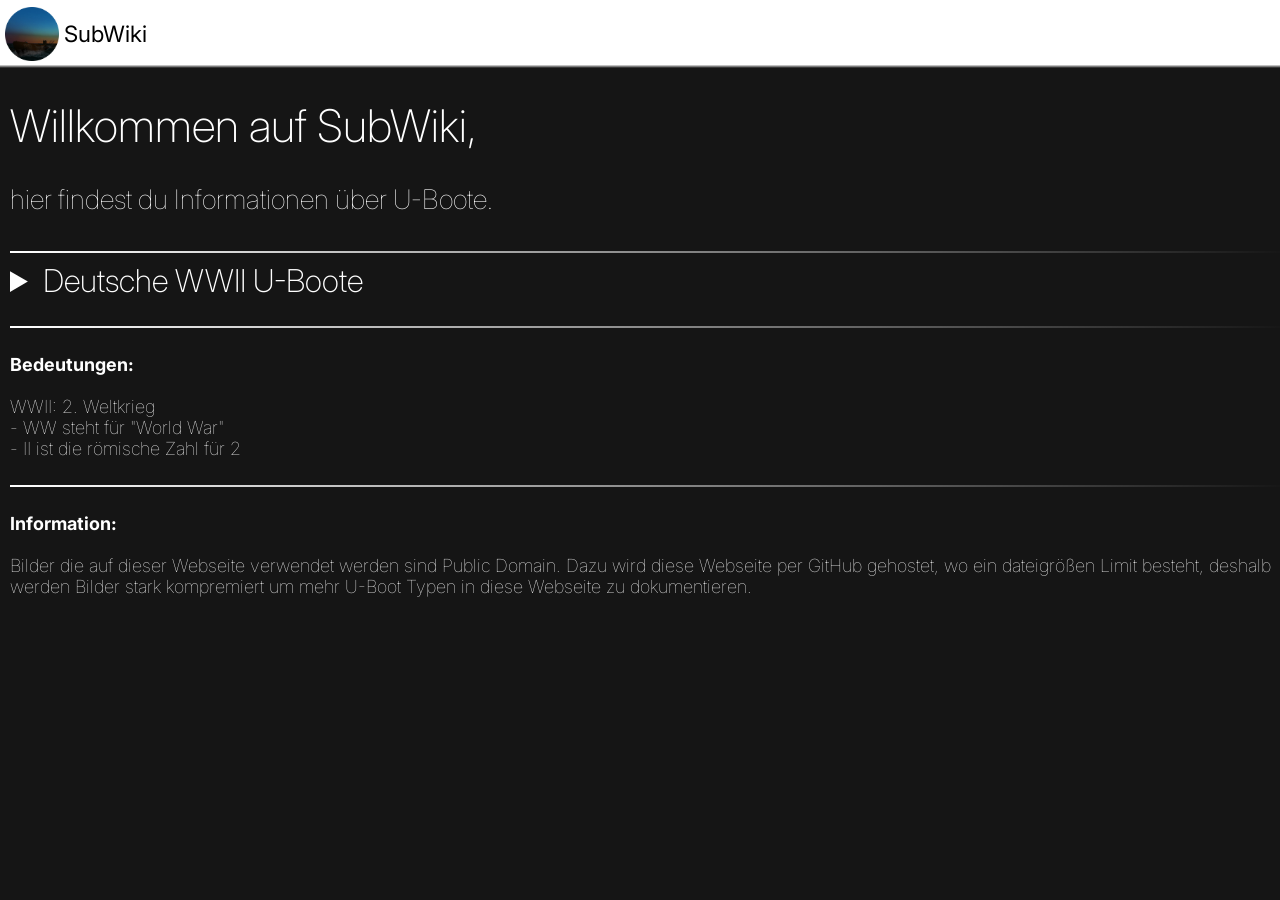
==== index.html @ 359125b6 "Add files via upload" ====
<!doctype html>
<html lang="de">
    <head>
        <link rel="preconnect" href="https://fonts.googleapis.com" />
        <link rel="preconnect" href="https://fonts.gstatic.com" crossorigin />
        <link
            href="https://fonts.googleapis.com/css2?family=Inter:ital,opsz,wght@0,14..32,100..900;1,14..32,100..900&display=swap"
            rel="stylesheet"
        />
        <link rel="icon" type="image/png" href="logo.png" />
        <title>SubWiki</title>
        <link rel="stylesheet" href="style.css" />
        <meta charset="UTF-8" />
        <meta name="author" content="@Red-Circuit (youtube)" />
    </head>
    <body>
        <div class="header">
            <img src="logo.png" class="logo" />
            <p class="headertxt">SubWiki</p>
        </div>
        <div class="willkommen">
            <h1 class="überschrift">Willkommen auf SubWiki,</h1>
            <p class="txt1">hier findest du Informationen über U-Boote.</p>
        </div>
        <hr class="trenn" />
        <details class="d1">
            <summary class="ü2">Deutsche WWII U-Boote</summary>
            <button onclick="window.location.href = 'U-1.html'" class="btn1">
                U-1
            </button>
        </details>
        <br />
        <hr class="trenn" />
        <p class="txt2">
            <strong>Bedeutungen:</strong><br /><br />
            WWII: 2. Weltkrieg<br />
            - WW steht für "World War"<br />
            - II ist die römische Zahl für 2
        </p>
        <hr class="trenn" />
        <p class="txt2">
            <b>Information:</b>
            <br /><br />
            Bilder die auf dieser Webseite verwendet werden sind Public Domain.
            Dazu wird diese Webseite per GitHub gehostet, wo ein dateigrößen
            Limit besteht, deshalb werden Bilder stark kompremiert um mehr
            U-Boot Typen in diese Webseite zu dokumentieren.
        </p>
    </body>
</html>
---- style.css ----
html {
    background-color: #151515;
}

body {
    margin: 0;
    display: flex;
    flex-direction: column;
}

.header {
    height: 7.5vh;
    width: 100%;
    border: none;
    background: linear-gradient(
        to bottom,
        white 95%,
        rgba(255, 255, 255, 0) 100%
    );
    display: flex;
    align-items: center;
    animation-name: OU;
    animation-duration: 1s;
    position: sticky;
    top: 0;
}

@keyframes OU {
    0% {
        opacity: 0;
        transform: translateY(-10px);
    }
    100% {
        opacity: 1;
    }
}

img.logo {
    width: auto;
    margin-left: 0.3125rem;
    height: 6vh;
}

p.headertxt {
    font-family: Inter, sans-serif;
    margin-left: 0.3125rem;
    font-size: 2.5vh;
}

h1.überschrift {
    font-family: Inter, sans-serif;
    margin-left: 0.625rem;
    color: white;
    animation-name: LR;
    animation-duration: 1s;
    font-weight: 200;
    font-size: 5vh;
}

@keyframes LR {
    0% {
        opacity: 0;
        transform: translateX(-10px);
    }
    100% {
        opacity: 1;
    }
}

p.txt1 {
    font-family: Inter, sans-serif;
    color: white;
    font-weight: 50;
    margin-left: 0.625rem;
    animation-name: LR;
    animation-duration: 1s;
    font-size: 3vh;
}

hr.trenn {
    border: none;
    width: 100%;
    height: 0.125rem;
    animation-name: LR;
    animation-duration: 1s;
    margin-left: 0.625rem;
    background: linear-gradient(to right, white, transparent);
}

h1.ü2 {
    color: white;
    font-family: Inter, sans-serif;
    animation-name: LR;
    animation-duration: 1s;
    font-size: 3.5vh;
    font-weight: 200;
    margin-left: 0.625rem;
}

button.btn1 {
    font-family: Inter, sans-serif;
    color: white;
    border: 0.0625rem white solid;
    background: none;
    border-radius: 100px;
    margin-left: 0.625rem;
    animation-name: LR;
    animation-duration: 1s;
    font-size: 3vh;
    font-weight: 1;
    width: fit-content;
    padding-left: 1.25rem;
    padding-right: 1.25rem;
    padding-top: 0.125rem;
    padding-bottom: 0.125rem;
    cursor: pointer;
}

button.btn1:hover {
    color: #636363;
    border: 0.0625rem #636363 solid;
}

p.txt2 {
    font-family: Inter, sans-serif;
    color: white;
    animation-name: LR;
    animation-duration: 1s;
    font-size: 2vh;
    font-weight: 1;
    margin-left: 0.625rem;
}

details.d1 {
    color: white;
    font-family: Inter, sans-serif;
    animation-name: LR;
    animation-duration: 1s;
    font-size: 3.5vh;
    font-weight: 200;
    margin-left: 0.625rem;
    top: 0;
}

img.pic1 {
    height: auto;
    width: 40vh;
    animation-name: LR;
    animation-duration: 1s;
    box-shadow: 0 0 1.5rem white;
    margin-left: 0.625rem;
    border-radius: 10px;
}

p.txt3 {
    font-family: Inter, sans-serif;
    font-weight: 1;
    margin-left: 0.625rem;
    font-size: 2vh;
    color: white;
    animation-name: LR;
    animation-duration: 1s;
    white-space: pre-line;
}

table {
    border-collapse: collapse;
    width: 40vh;
    font-size: 2vh;
    color: white;
    font-family: Inter, sans-serif;
    animation-name: LR;
    animation-duration: 1s;
    font-weight: 1;
    text-align: center;
    margin-left: 0.625rem;
}

th,
td {
    border: 0.0625rem white solid;
}

thead {
    background-color: white;
    color: black;
}

button.btn2 {
    border: 0.0625rem black solid;
    background: none;
    font-family: Inter, sans-serif;
    font-weight: 400;
    border-radius: 100px;
    font-size: 2.2vh;
    margin-left: auto;
    margin-right: 0.625rem;
}
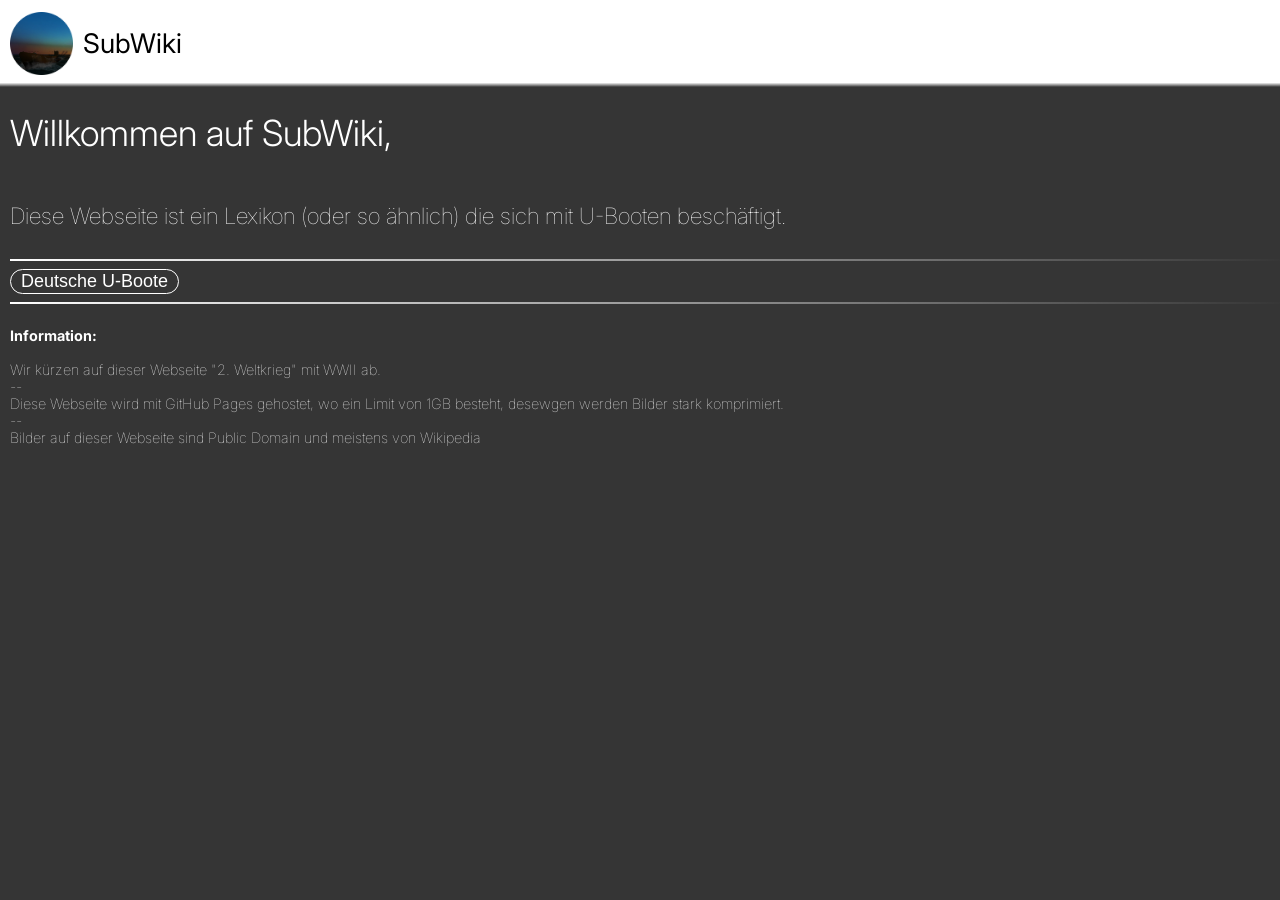
==== commit 639b275c: "Add files via upload" ====
--- a/index.html
+++ b/index.html
@@ -1,50 +1,45 @@
-<!doctype html>
-<html lang="de">
-    <head>
-        <link rel="preconnect" href="https://fonts.googleapis.com" />
-        <link rel="preconnect" href="https://fonts.gstatic.com" crossorigin />
-        <link
-            href="https://fonts.googleapis.com/css2?family=Inter:ital,opsz,wght@0,14..32,100..900;1,14..32,100..900&display=swap"
-            rel="stylesheet"
-        />
-        <link rel="icon" type="image/png" href="logo.png" />
-        <title>SubWiki</title>
-        <link rel="stylesheet" href="style.css" />
-        <meta charset="UTF-8" />
-        <meta name="author" content="@Red-Circuit (youtube)" />
-    </head>
-    <body>
-        <div class="header">
-            <img src="logo.png" class="logo" />
-            <p class="headertxt">SubWiki</p>
-        </div>
-        <div class="willkommen">
-            <h1 class="überschrift">Willkommen auf SubWiki,</h1>
-            <p class="txt1">hier findest du Informationen über U-Boote.</p>
-        </div>
-        <hr class="trenn" />
-        <details class="d1">
-            <summary class="ü2">Deutsche WWII U-Boote</summary>
-            <button onclick="window.location.href = 'U-1.html'" class="btn1">
-                U-1
-            </button>
-        </details>
-        <br />
-        <hr class="trenn" />
-        <p class="txt2">
-            <strong>Bedeutungen:</strong><br /><br />
-            WWII: 2. Weltkrieg<br />
-            - WW steht für "World War"<br />
-            - II ist die römische Zahl für 2
-        </p>
-        <hr class="trenn" />
-        <p class="txt2">
-            <b>Information:</b>
-            <br /><br />
-            Bilder die auf dieser Webseite verwendet werden sind Public Domain.
-            Dazu wird diese Webseite per GitHub gehostet, wo ein dateigrößen
-            Limit besteht, deshalb werden Bilder stark kompremiert um mehr
-            U-Boot Typen in diese Webseite zu dokumentieren.
-        </p>
-    </body>
-</html>
+<!doctype html>
+<html lang="de">
+  <head>
+    <meta name="author" content="@Red-Circuit" />
+    <link rel="icon" type="image/png" href="logo.png" />
+    <title>SubWiki</title>
+    <meta charset="UTF-8" />
+    <link rel="stylesheet" href="style.css" />
+    <script src="script.js" defer></script>
+    <link rel="preconnect" href="https://fonts.googleapis.com" />
+    <link rel="preconnect" href="https://fonts.gstatic.com" crossorigin />
+    <link
+      href="https://fonts.googleapis.com/css2?family=Inter:ital,opsz,wght@0,14..32,100..900;1,14..32,100..900&display=swap"
+      rel="stylesheet" />
+  </head>
+  <body>
+    <div class="header">
+      <img src="logo.png" class="logo" />
+      <p class="txt1">SubWiki</p>
+    </div>
+    <h1 class="txt2">Willkommen auf SubWiki,</h1>
+    <p class="txt3">
+      Diese Webseite ist ein Lexikon (oder so ähnlich) die sich mit U-Booten
+      beschäftigt.
+    </p>
+    <hr class="trenn1" />
+    <button onclick="window.location.href='deutsch.html'" class="btn1">Deutsche U-Boote</button>
+    <hr class="trenn1" />
+    <p class="txt4">
+      <b>Information:</b>
+      <br />
+      <br />
+      Wir kürzen auf dieser Webseite "2. Weltkrieg" mit WWII ab.
+      <br />
+      --
+      <br />
+      Diese Webseite wird mit GitHub Pages gehostet, wo ein Limit von 1GB
+      besteht, desewgen werden Bilder stark komprimiert.
+      <br />
+      --
+      <br />
+      Bilder auf dieser Webseite sind Public Domain und meistens von Wikipedia
+    </p>
+  </body>
+</html>
--- a/style.css
+++ b/style.css
@@ -1,198 +1,206 @@
-html {
-    background-color: #151515;
-}
-
-body {
-    margin: 0;
-    display: flex;
-    flex-direction: column;
-}
-
-.header {
-    height: 7.5vh;
-    width: 100%;
-    border: none;
-    background: linear-gradient(
-        to bottom,
-        white 95%,
-        rgba(255, 255, 255, 0) 100%
-    );
-    display: flex;
-    align-items: center;
-    animation-name: OU;
-    animation-duration: 1s;
-    position: sticky;
-    top: 0;
-}
-
-@keyframes OU {
-    0% {
-        opacity: 0;
-        transform: translateY(-10px);
-    }
-    100% {
-        opacity: 1;
-    }
-}
-
-img.logo {
-    width: auto;
-    margin-left: 0.3125rem;
-    height: 6vh;
-}
-
-p.headertxt {
-    font-family: Inter, sans-serif;
-    margin-left: 0.3125rem;
-    font-size: 2.5vh;
-}
-
-h1.überschrift {
-    font-family: Inter, sans-serif;
-    margin-left: 0.625rem;
-    color: white;
-    animation-name: LR;
-    animation-duration: 1s;
-    font-weight: 200;
-    font-size: 5vh;
-}
-
-@keyframes LR {
-    0% {
-        opacity: 0;
-        transform: translateX(-10px);
-    }
-    100% {
-        opacity: 1;
-    }
-}
-
-p.txt1 {
-    font-family: Inter, sans-serif;
-    color: white;
-    font-weight: 50;
-    margin-left: 0.625rem;
-    animation-name: LR;
-    animation-duration: 1s;
-    font-size: 3vh;
-}
-
-hr.trenn {
-    border: none;
-    width: 100%;
-    height: 0.125rem;
-    animation-name: LR;
-    animation-duration: 1s;
-    margin-left: 0.625rem;
-    background: linear-gradient(to right, white, transparent);
-}
-
-h1.ü2 {
-    color: white;
-    font-family: Inter, sans-serif;
-    animation-name: LR;
-    animation-duration: 1s;
-    font-size: 3.5vh;
-    font-weight: 200;
-    margin-left: 0.625rem;
-}
-
-button.btn1 {
-    font-family: Inter, sans-serif;
-    color: white;
-    border: 0.0625rem white solid;
-    background: none;
-    border-radius: 100px;
-    margin-left: 0.625rem;
-    animation-name: LR;
-    animation-duration: 1s;
-    font-size: 3vh;
-    font-weight: 1;
-    width: fit-content;
-    padding-left: 1.25rem;
-    padding-right: 1.25rem;
-    padding-top: 0.125rem;
-    padding-bottom: 0.125rem;
-    cursor: pointer;
-}
-
-button.btn1:hover {
-    color: #636363;
-    border: 0.0625rem #636363 solid;
-}
-
-p.txt2 {
-    font-family: Inter, sans-serif;
-    color: white;
-    animation-name: LR;
-    animation-duration: 1s;
-    font-size: 2vh;
-    font-weight: 1;
-    margin-left: 0.625rem;
-}
-
-details.d1 {
-    color: white;
-    font-family: Inter, sans-serif;
-    animation-name: LR;
-    animation-duration: 1s;
-    font-size: 3.5vh;
-    font-weight: 200;
-    margin-left: 0.625rem;
-    top: 0;
-}
-
-img.pic1 {
-    height: auto;
-    width: 40vh;
-    animation-name: LR;
-    animation-duration: 1s;
-    box-shadow: 0 0 1.5rem white;
-    margin-left: 0.625rem;
-    border-radius: 10px;
-}
-
-p.txt3 {
-    font-family: Inter, sans-serif;
-    font-weight: 1;
-    margin-left: 0.625rem;
-    font-size: 2vh;
-    color: white;
-    animation-name: LR;
-    animation-duration: 1s;
-    white-space: pre-line;
-}
-
-table {
-    border-collapse: collapse;
-    width: 40vh;
-    font-size: 2vh;
-    color: white;
-    font-family: Inter, sans-serif;
-    animation-name: LR;
-    animation-duration: 1s;
-    font-weight: 1;
-    text-align: center;
-    margin-left: 0.625rem;
-}
-
-th,
-td {
-    border: 0.0625rem white solid;
-}
-
-thead {
-    background-color: white;
-    color: black;
-}
-
-button.btn2 {
-    border: 0.0625rem black solid;
-    background: none;
-    font-family: Inter, sans-serif;
-    font-weight: 400;
-    border-radius: 100px;
-    font-size: 2.2vh;
-    margin-left: auto;
-    margin-right: 0.625rem;
-}
+html {
+  background-color: rgb(53, 53, 53);
+}
+
+body {
+  font-family: Inter, sans-serif;
+  margin: 0;
+  display: flex;
+  flex-direction: column;
+}
+
+@keyframes LR {
+  0% {
+    opacity: 0;
+    transform: translateX(-10px);
+  }
+  100% {
+    opacity: 1;
+  }
+}
+
+div.header {
+  animation-name: OU;
+  animation-duration: 1s;
+  width: 100%;
+  background: linear-gradient(to bottom, white 95%, transparent);
+  border: none;
+  align-items: center;
+  display: flex;
+}
+
+img.logo {
+  width: auto;
+  height: 7vh;
+  margin-left: 0.625rem;
+}
+
+@keyframes OU {
+  0% {
+    opacity: 0;
+    transform: translateY(-10px);
+  }
+  100% {
+    opacity: 1;
+  }
+}
+
+p.txt1 {
+  margin-left: 0.625rem;
+  font-size: 3vh;
+}
+
+h1.txt2 {
+  animation-name: LR;
+  animation-duration: 1s;
+  color: white;
+  font-weight: 300;
+  margin-left: 0.625rem;
+  font-size: 4vh;
+}
+
+p.txt3 {
+  animation-name: LR;
+  animation-duration: 1s;
+  margin-left: 0.625rem;
+  color: white;
+  font-weight: 1;
+  font-size: 2.5vh;
+}
+
+hr.trenn1 {
+  width: 100%;
+  height: 0.125rem;
+  border: none;
+  background: linear-gradient(to right, white, transparent);
+  margin-left: 0.625rem;
+  animation-name: LR;
+  animation-duration: 1s;
+}
+
+p.txt4 {
+  animation-name: LR;
+  animation-duration: 1s;
+  color: white;
+  margin-left: 0.625rem;
+  font-weight: 1;
+  font-size: 1.6vh;
+}
+
+button.btn1 {
+  margin-left: 0.625rem;
+  animation-name: LR;
+  animation-duration: 1s;
+  width: fit-content;
+  color: white;
+  border-radius: 100px;
+  background: none;
+  border: 0.0625rem white solid;
+  padding-left: 10px;
+  padding-right: 10px;
+  font-size: 2vh;
+  cursor: pointer;
+  transition: 0.1s;
+}
+
+button.btn1:hover {
+  color: rgb(145, 145, 145);
+  border: 0.0625rem rgb(145, 145, 145) solid;
+}
+
+button.btn2 {
+  margin-left: auto;
+  margin-right: 1.25rem;
+  background: none;
+  border: 0.0625rem black solid;
+  border-radius: 100px;
+  font-size: 2.2vh;
+  cursor: pointer;
+  transition: 0.1s;
+}
+
+button.btn2:hover {
+  color: rgb(145, 145, 145);
+  border: 0.0625rem rgb(145, 145, 145) solid;
+}
+
+.page {
+  display: none;
+}
+
+button.btn3 {
+  margin-left: 0.625rem;
+  animation-name: LR;
+  animation-duration: 1s;
+  width: fit-content;
+  color: white;
+  border-radius: 100px;
+  background: none;
+  border: 0.0625rem white solid;
+  padding-left: 10px;
+  padding-right: 10px;
+  font-size: 3vh;
+  cursor: pointer;
+  transition: 0.1s;
+}
+
+button.btn3:hover {
+  color: rgb(145, 145, 145);
+  border: 0.0625rem rgb(145, 145, 145) solid;
+}
+
+img.img1 {
+  margin-left: 0.625rem;
+  animation-name: LR;
+  animation-duration: 1s;
+  border-radius: 2vh;
+  width: auto;
+  height: 30vh;
+  box-shadow: 0 0 15px white;
+  max-width: 94%;
+}
+
+table {
+  border-collapse: collapse;
+  animation-name: LR;
+  animation-duration: 1s;
+  color: white;
+  font-weight: 1;
+  margin-left: 0.625rem;
+  font-size: 2.4vh;
+}
+
+th,
+td {
+  border: 0.0625rem white solid;
+  text-align: center;
+  padding-left: 0.9375rem;
+  padding-right: 0.9375rem;
+}
+
+thead th {
+  background-color: white;
+  color: black;
+  border: 0.0625rem black solid;
+}
+
+button.btn4 {
+  margin-left: 0.625rem;
+  animation-name: LR;
+  animation-duration: 1s;
+  width: fit-content;
+  color: white;
+  border-radius: 100px;
+  background: none;
+  border: 0.0625rem white solid;
+  padding-left: 10px;
+  padding-right: 10px;
+  font-size: 3vh;
+  cursor: pointer;
+  transition: 0.1s;
+}
+
+button.btn4:hover {
+  color: rgb(145, 145, 145);
+  border: 0.0625rem rgb(145, 145, 145) solid;
+}
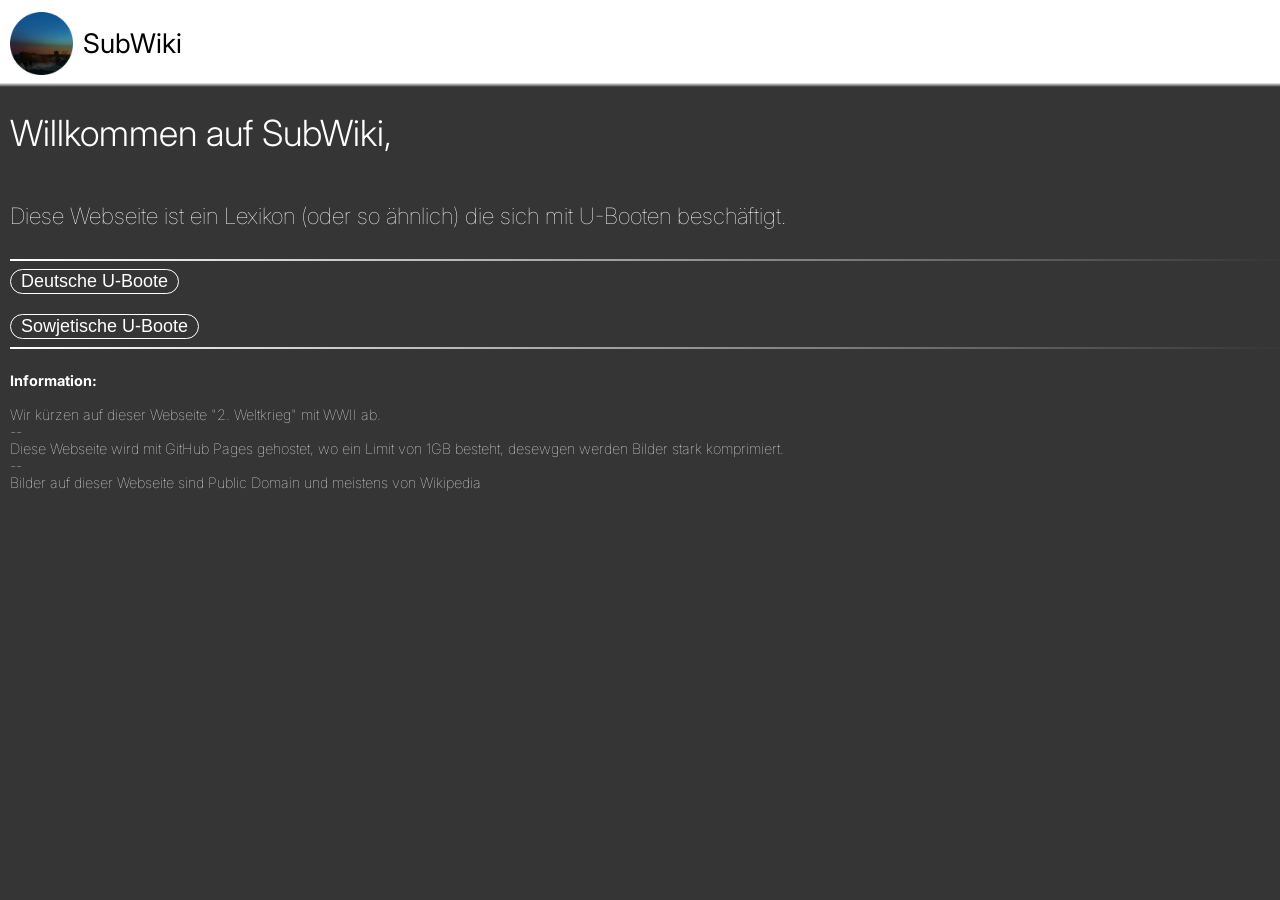
==== commit 1958be88: "Add files via upload" ====
--- a/index.html
+++ b/index.html
@@ -5,6 +5,7 @@
     <link rel="icon" type="image/png" href="logo.png" />
     <title>SubWiki</title>
     <meta charset="UTF-8" />
+    <meta name="viewport" content="width=device-width, initial-scale=1.0" />
     <link rel="stylesheet" href="style.css" />
     <script src="script.js" defer></script>
     <link rel="preconnect" href="https://fonts.googleapis.com" />
@@ -24,7 +25,13 @@
       beschäftigt.
     </p>
     <hr class="trenn1" />
-    <button onclick="window.location.href='deutsch.html'" class="btn1">Deutsche U-Boote</button>
+    <button onclick="window.location.href = 'deutsch.html'" class="btn1">
+      Deutsche U-Boote
+    </button>
+    <br />
+    <button onclick="window.location.href = 'sowjet.html'" class="btn1">
+      Sowjetische U-Boote
+    </button>
     <hr class="trenn1" />
     <p class="txt4">
       <b>Information:</b>
--- a/style.css
+++ b/style.css
@@ -27,6 +27,9 @@
   border: none;
   align-items: center;
   display: flex;
+  position: sticky;
+  top: 0;
+  z-index: 1;
 }
 
 img.logo {
@@ -168,6 +171,7 @@
   font-weight: 1;
   margin-left: 0.625rem;
   font-size: 2.4vh;
+  max-width: 100%;
 }
 
 th,
@@ -203,4 +207,4 @@
 button.btn4:hover {
   color: rgb(145, 145, 145);
   border: 0.0625rem rgb(145, 145, 145) solid;
-}+}
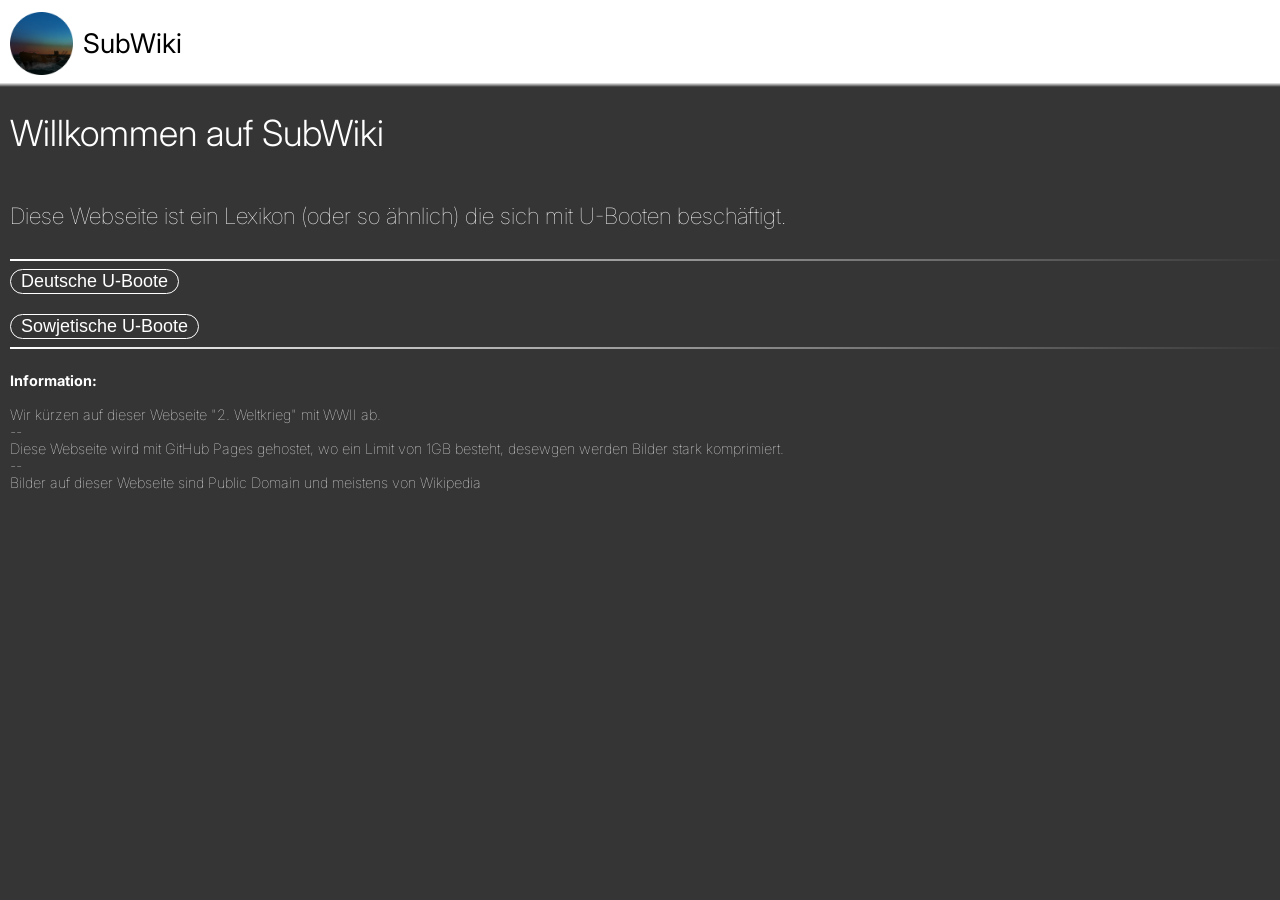
==== commit a70ddcac: "test" ====
--- a/index.html
+++ b/index.html
@@ -1,52 +1,53 @@
-<!doctype html>
-<html lang="de">
-  <head>
-    <meta name="author" content="@Red-Circuit" />
-    <link rel="icon" type="image/png" href="logo.png" />
-    <title>SubWiki</title>
-    <meta charset="UTF-8" />
-    <meta name="viewport" content="width=device-width, initial-scale=1.0" />
-    <link rel="stylesheet" href="style.css" />
-    <script src="script.js" defer></script>
-    <link rel="preconnect" href="https://fonts.googleapis.com" />
-    <link rel="preconnect" href="https://fonts.gstatic.com" crossorigin />
-    <link
-      href="https://fonts.googleapis.com/css2?family=Inter:ital,opsz,wght@0,14..32,100..900;1,14..32,100..900&display=swap"
-      rel="stylesheet" />
-  </head>
-  <body>
-    <div class="header">
-      <img src="logo.png" class="logo" />
-      <p class="txt1">SubWiki</p>
-    </div>
-    <h1 class="txt2">Willkommen auf SubWiki,</h1>
-    <p class="txt3">
-      Diese Webseite ist ein Lexikon (oder so ähnlich) die sich mit U-Booten
-      beschäftigt.
-    </p>
-    <hr class="trenn1" />
-    <button onclick="window.location.href = 'deutsch.html'" class="btn1">
-      Deutsche U-Boote
-    </button>
-    <br />
-    <button onclick="window.location.href = 'sowjet.html'" class="btn1">
-      Sowjetische U-Boote
-    </button>
-    <hr class="trenn1" />
-    <p class="txt4">
-      <b>Information:</b>
-      <br />
-      <br />
-      Wir kürzen auf dieser Webseite "2. Weltkrieg" mit WWII ab.
-      <br />
-      --
-      <br />
-      Diese Webseite wird mit GitHub Pages gehostet, wo ein Limit von 1GB
-      besteht, desewgen werden Bilder stark komprimiert.
-      <br />
-      --
-      <br />
-      Bilder auf dieser Webseite sind Public Domain und meistens von Wikipedia
-    </p>
-  </body>
-</html>
+<!doctype html>
+<html lang="de">
+  <head>
+    <meta name="author" content="@Red-Circuit" />
+    <link rel="icon" type="image/png" href="logo.png" />
+    <title>SubWiki</title>
+    <meta charset="UTF-8" />
+    <meta name="viewport" content="width=device-width, initial-scale=1.0" />
+    <link rel="stylesheet" href="style.css" />
+    <script src="script.js" defer></script>
+    <link rel="preconnect" href="https://fonts.googleapis.com" />
+    <link rel="preconnect" href="https://fonts.gstatic.com" crossorigin />
+    <link
+      href="https://fonts.googleapis.com/css2?family=Inter:ital,opsz,wght@0,14..32,100..900;1,14..32,100..900&display=swap"
+      rel="stylesheet" />
+  </head>
+  <body>
+    <div class="header">
+      <img src="logo.png" class="logo" />
+      <p class="txt1">SubWiki</p>
+    </div>
+    <h1 class="txt2">Willkommen auf SubWiki</h1>
+    <p class="txt3">
+      Diese Webseite ist ein Lexikon (oder so ähnlich) die sich mit U-Booten
+      beschäftigt.
+    </p>
+    <hr class="trenn1" />
+    <button onclick="window.location.href = 'deutsch.html'" class="btn1">
+      Deutsche U-Boote
+    </button>
+    <br />
+    <button onclick="window.location.href = 'sowjet.html'" class="btn1">
+      Sowjetische U-Boote
+    </button>
+    <hr class="trenn1" />
+    <p class="txt4">
+      <b>Information:</b>
+      <br />
+      <br />
+      Wir kürzen auf dieser Webseite "2. Weltkrieg" mit WWII ab.
+      <br />
+      --
+      <br />
+      Diese Webseite wird mit GitHub Pages gehostet, wo ein Limit von 1GB
+      besteht, desewgen werden Bilder stark komprimiert.
+      <br />
+      --
+      <br />
+      Bilder auf dieser Webseite sind Public Domain und meistens von Wikipedia
+    </p>
+  </body>
+</html>
+ 
--- a/style.css
+++ b/style.css
@@ -1,210 +1,210 @@
-html {
-  background-color: rgb(53, 53, 53);
-}
-
-body {
-  font-family: Inter, sans-serif;
-  margin: 0;
-  display: flex;
-  flex-direction: column;
-}
-
-@keyframes LR {
-  0% {
-    opacity: 0;
-    transform: translateX(-10px);
-  }
-  100% {
-    opacity: 1;
-  }
-}
-
-div.header {
-  animation-name: OU;
-  animation-duration: 1s;
-  width: 100%;
-  background: linear-gradient(to bottom, white 95%, transparent);
-  border: none;
-  align-items: center;
-  display: flex;
-  position: sticky;
-  top: 0;
-  z-index: 1;
-}
-
-img.logo {
-  width: auto;
-  height: 7vh;
-  margin-left: 0.625rem;
-}
-
-@keyframes OU {
-  0% {
-    opacity: 0;
-    transform: translateY(-10px);
-  }
-  100% {
-    opacity: 1;
-  }
-}
-
-p.txt1 {
-  margin-left: 0.625rem;
-  font-size: 3vh;
-}
-
-h1.txt2 {
-  animation-name: LR;
-  animation-duration: 1s;
-  color: white;
-  font-weight: 300;
-  margin-left: 0.625rem;
-  font-size: 4vh;
-}
-
-p.txt3 {
-  animation-name: LR;
-  animation-duration: 1s;
-  margin-left: 0.625rem;
-  color: white;
-  font-weight: 1;
-  font-size: 2.5vh;
-}
-
-hr.trenn1 {
-  width: 100%;
-  height: 0.125rem;
-  border: none;
-  background: linear-gradient(to right, white, transparent);
-  margin-left: 0.625rem;
-  animation-name: LR;
-  animation-duration: 1s;
-}
-
-p.txt4 {
-  animation-name: LR;
-  animation-duration: 1s;
-  color: white;
-  margin-left: 0.625rem;
-  font-weight: 1;
-  font-size: 1.6vh;
-}
-
-button.btn1 {
-  margin-left: 0.625rem;
-  animation-name: LR;
-  animation-duration: 1s;
-  width: fit-content;
-  color: white;
-  border-radius: 100px;
-  background: none;
-  border: 0.0625rem white solid;
-  padding-left: 10px;
-  padding-right: 10px;
-  font-size: 2vh;
-  cursor: pointer;
-  transition: 0.1s;
-}
-
-button.btn1:hover {
-  color: rgb(145, 145, 145);
-  border: 0.0625rem rgb(145, 145, 145) solid;
-}
-
-button.btn2 {
-  margin-left: auto;
-  margin-right: 1.25rem;
-  background: none;
-  border: 0.0625rem black solid;
-  border-radius: 100px;
-  font-size: 2.2vh;
-  cursor: pointer;
-  transition: 0.1s;
-}
-
-button.btn2:hover {
-  color: rgb(145, 145, 145);
-  border: 0.0625rem rgb(145, 145, 145) solid;
-}
-
-.page {
-  display: none;
-}
-
-button.btn3 {
-  margin-left: 0.625rem;
-  animation-name: LR;
-  animation-duration: 1s;
-  width: fit-content;
-  color: white;
-  border-radius: 100px;
-  background: none;
-  border: 0.0625rem white solid;
-  padding-left: 10px;
-  padding-right: 10px;
-  font-size: 3vh;
-  cursor: pointer;
-  transition: 0.1s;
-}
-
-button.btn3:hover {
-  color: rgb(145, 145, 145);
-  border: 0.0625rem rgb(145, 145, 145) solid;
-}
-
-img.img1 {
-  margin-left: 0.625rem;
-  animation-name: LR;
-  animation-duration: 1s;
-  border-radius: 2vh;
-  width: auto;
-  height: 30vh;
-  box-shadow: 0 0 15px white;
-  max-width: 94%;
-}
-
-table {
-  border-collapse: collapse;
-  animation-name: LR;
-  animation-duration: 1s;
-  color: white;
-  font-weight: 1;
-  margin-left: 0.625rem;
-  font-size: 2.4vh;
-  max-width: 100%;
-}
-
-th,
-td {
-  border: 0.0625rem white solid;
-  text-align: center;
-  padding-left: 0.9375rem;
-  padding-right: 0.9375rem;
-}
-
-thead th {
-  background-color: white;
-  color: black;
-  border: 0.0625rem black solid;
-}
-
-button.btn4 {
-  margin-left: 0.625rem;
-  animation-name: LR;
-  animation-duration: 1s;
-  width: fit-content;
-  color: white;
-  border-radius: 100px;
-  background: none;
-  border: 0.0625rem white solid;
-  padding-left: 10px;
-  padding-right: 10px;
-  font-size: 3vh;
-  cursor: pointer;
-  transition: 0.1s;
-}
-
-button.btn4:hover {
-  color: rgb(145, 145, 145);
-  border: 0.0625rem rgb(145, 145, 145) solid;
-}
+html {
+  background-color: rgb(53, 53, 53);
+}
+
+body {
+  font-family: Inter, sans-serif;
+  margin: 0;
+  display: flex;
+  flex-direction: column;
+}
+
+@keyframes LR {
+  0% {
+    opacity: 0;
+    transform: translateX(-10px);
+  }
+  100% {
+    opacity: 1;
+  }
+}
+
+div.header {
+  animation-name: OU;
+  animation-duration: 1s;
+  width: 100%;
+  background: linear-gradient(to bottom, white 95%, transparent);
+  border: none;
+  align-items: center;
+  display: flex;
+  position: sticky;
+  top: 0;
+  z-index: 1;
+}
+
+img.logo {
+  width: auto;
+  height: 7vh;
+  margin-left: 0.625rem;
+}
+
+@keyframes OU {
+  0% {
+    opacity: 0;
+    transform: translateY(-10px);
+  }
+  100% {
+    opacity: 1;
+  }
+}
+
+p.txt1 {
+  margin-left: 0.625rem;
+  font-size: 3vh;
+}
+
+h1.txt2 {
+  animation-name: LR;
+  animation-duration: 1s;
+  color: white;
+  font-weight: 300;
+  margin-left: 0.625rem;
+  font-size: 4vh;
+}
+
+p.txt3 {
+  animation-name: LR;
+  animation-duration: 1s;
+  margin-left: 0.625rem;
+  color: white;
+  font-weight: 1;
+  font-size: 2.5vh;
+}
+
+hr.trenn1 {
+  width: 100%;
+  height: 0.125rem;
+  border: none;
+  background: linear-gradient(to right, white, transparent);
+  margin-left: 0.625rem;
+  animation-name: LR;
+  animation-duration: 1s;
+}
+
+p.txt4 {
+  animation-name: LR;
+  animation-duration: 1s;
+  color: white;
+  margin-left: 0.625rem;
+  font-weight: 1;
+  font-size: 1.6vh;
+}
+
+button.btn1 {
+  margin-left: 0.625rem;
+  animation-name: LR;
+  animation-duration: 1s;
+  width: fit-content;
+  color: white;
+  border-radius: 100px;
+  background: none;
+  border: 0.0625rem white solid;
+  padding-left: 10px;
+  padding-right: 10px;
+  font-size: 2vh;
+  cursor: pointer;
+  transition: 0.1s;
+}
+
+button.btn1:hover {
+  color: rgb(145, 145, 145);
+  border: 0.0625rem rgb(145, 145, 145) solid;
+}
+
+button.btn2 {
+  margin-left: auto;
+  margin-right: 1.25rem;
+  background: none;
+  border: 0.0625rem black solid;
+  border-radius: 100px;
+  font-size: 2.2vh;
+  cursor: pointer;
+  transition: 0.1s;
+}
+
+button.btn2:hover {
+  color: rgb(145, 145, 145);
+  border: 0.0625rem rgb(145, 145, 145) solid;
+}
+
+.page {
+  display: none;
+}
+
+button.btn3 {
+  margin-left: 0.625rem;
+  animation-name: LR;
+  animation-duration: 1s;
+  width: fit-content;
+  color: white;
+  border-radius: 100px;
+  background: none;
+  border: 0.0625rem white solid;
+  padding-left: 10px;
+  padding-right: 10px;
+  font-size: 3vh;
+  cursor: pointer;
+  transition: 0.1s;
+}
+
+button.btn3:hover {
+  color: rgb(145, 145, 145);
+  border: 0.0625rem rgb(145, 145, 145) solid;
+}
+
+img.img1 {
+  margin-left: 0.625rem;
+  animation-name: LR;
+  animation-duration: 1s;
+  border-radius: 2vh;
+  width: auto;
+  height: 30vh;
+  box-shadow: 0 0 15px white;
+  max-width: 94%;
+}
+
+table {
+  border-collapse: collapse;
+  animation-name: LR;
+  animation-duration: 1s;
+  color: white;
+  font-weight: 1;
+  margin-left: 0.625rem;
+  font-size: 2.4vh;
+  max-width: 100%;
+}
+
+th,
+td {
+  border: 0.0625rem white solid;
+  text-align: center;
+  padding-left: 0.9375rem;
+  padding-right: 0.9375rem;
+}
+
+thead th {
+  background-color: white;
+  color: black;
+  border: 0.0625rem black solid;
+}
+
+button.btn4 {
+  margin-left: 0.625rem;
+  animation-name: LR;
+  animation-duration: 1s;
+  width: fit-content;
+  color: white;
+  border-radius: 100px;
+  background: none;
+  border: 0.0625rem white solid;
+  padding-left: 10px;
+  padding-right: 10px;
+  font-size: 3vh;
+  cursor: pointer;
+  transition: 0.1s;
+}
+
+button.btn4:hover {
+  color: rgb(145, 145, 145);
+  border: 0.0625rem rgb(145, 145, 145) solid;
+}
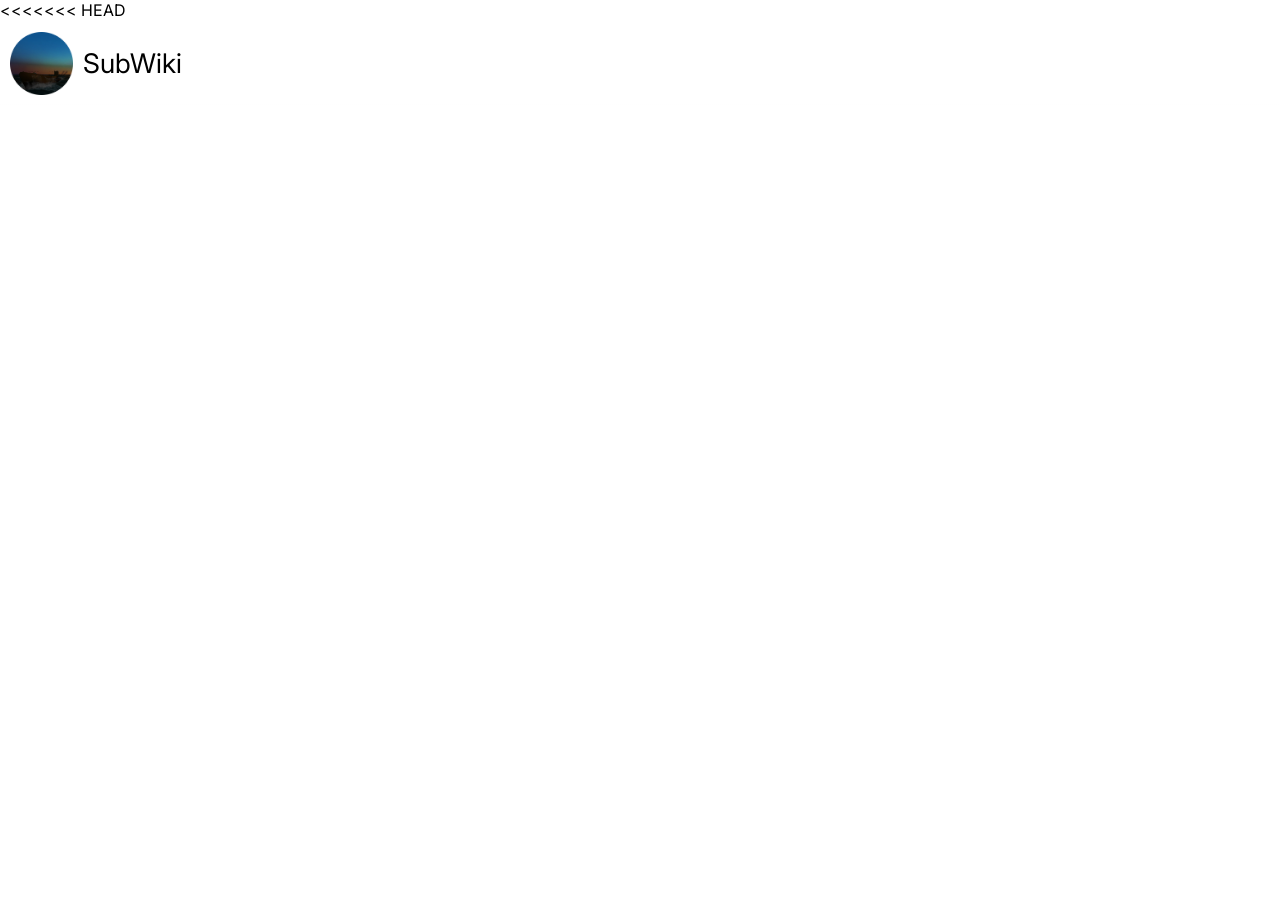
==== commit 16a6c323: "hallo" ====
--- a/index.html
+++ b/index.html
@@ -1,3 +1,4 @@
+<<<<<<< HEAD
 <!doctype html>
 <html lang="de">
   <head>
@@ -49,5 +50,4 @@
       Bilder auf dieser Webseite sind Public Domain und meistens von Wikipedia
     </p>
   </body>
-</html>
- +</html>
--- a/style.css
+++ b/style.css
@@ -1,3 +1,4 @@
+<<<<<<< HEAD
 html {
   background-color: rgb(53, 53, 53);
 }
@@ -208,3 +209,215 @@
   color: rgb(145, 145, 145);
   border: 0.0625rem rgb(145, 145, 145) solid;
 }
+=======
+html {
+  background-color: rgb(53, 53, 53);
+}
+
+body {
+  font-family: Inter, sans-serif;
+  margin: 0;
+  display: flex;
+  flex-direction: column;
+}
+
+@keyframes LR {
+  0% {
+    opacity: 0;
+    transform: translateX(-10px);
+  }
+  100% {
+    opacity: 1;
+  }
+}
+
+div.header {
+  animation-name: OU;
+  animation-duration: 1s;
+  width: 100%;
+  background: linear-gradient(to bottom, white 95%, transparent);
+  border: none;
+  align-items: center;
+  display: flex;
+  position: sticky;
+  top: 0;
+  z-index: 1;
+}
+
+img.logo {
+  width: auto;
+  height: 7vh;
+  margin-left: 0.625rem;
+}
+
+@keyframes OU {
+  0% {
+    opacity: 0;
+    transform: translateY(-10px);
+  }
+  100% {
+    opacity: 1;
+  }
+}
+
+p.txt1 {
+  margin-left: 0.625rem;
+  font-size: 3vh;
+}
+
+h1.txt2 {
+  animation-name: LR;
+  animation-duration: 1s;
+  color: white;
+  font-weight: 300;
+  margin-left: 0.625rem;
+  font-size: 4vh;
+}
+
+p.txt3 {
+  animation-name: LR;
+  animation-duration: 1s;
+  margin-left: 0.625rem;
+  color: white;
+  font-weight: 1;
+  font-size: 2.5vh;
+}
+
+hr.trenn1 {
+  width: 100%;
+  height: 0.125rem;
+  border: none;
+  background: linear-gradient(to right, white, transparent);
+  margin-left: 0.625rem;
+  animation-name: LR;
+  animation-duration: 1s;
+}
+
+p.txt4 {
+  animation-name: LR;
+  animation-duration: 1s;
+  color: white;
+  margin-left: 0.625rem;
+  font-weight: 1;
+  font-size: 1.6vh;
+}
+
+button.btn1 {
+  margin-left: 0.625rem;
+  animation-name: LR;
+  animation-duration: 1s;
+  width: fit-content;
+  color: white;
+  border-radius: 100px;
+  background: none;
+  border: 0.0625rem white solid;
+  padding-left: 10px;
+  padding-right: 10px;
+  font-size: 2vh;
+  cursor: pointer;
+  transition: 0.1s;
+}
+
+button.btn1:hover {
+  color: rgb(145, 145, 145);
+  border: 0.0625rem rgb(145, 145, 145) solid;
+}
+
+button.btn2 {
+  margin-left: auto;
+  margin-right: 1.25rem;
+  background: none;
+  border: 0.0625rem black solid;
+  border-radius: 100px;
+  font-size: 2.2vh;
+  cursor: pointer;
+  transition: 0.1s;
+}
+
+button.btn2:hover {
+  color: rgb(145, 145, 145);
+  border: 0.0625rem rgb(145, 145, 145) solid;
+}
+
+.page {
+  display: none;
+}
+
+button.btn3 {
+  margin-left: 0.625rem;
+  animation-name: LR;
+  animation-duration: 1s;
+  width: fit-content;
+  color: white;
+  border-radius: 100px;
+  background: none;
+  border: 0.0625rem white solid;
+  padding-left: 10px;
+  padding-right: 10px;
+  font-size: 3vh;
+  cursor: pointer;
+  transition: 0.1s;
+}
+
+button.btn3:hover {
+  color: rgb(145, 145, 145);
+  border: 0.0625rem rgb(145, 145, 145) solid;
+}
+
+img.img1 {
+  margin-left: 0.625rem;
+  animation-name: LR;
+  animation-duration: 1s;
+  border-radius: 2vh;
+  width: auto;
+  height: 30vh;
+  box-shadow: 0 0 15px white;
+  max-width: 94%;
+}
+
+table {
+  border-collapse: collapse;
+  animation-name: LR;
+  animation-duration: 1s;
+  color: white;
+  font-weight: 1;
+  margin-left: 0.625rem;
+  font-size: 2.4vh;
+  max-width: 100%;
+}
+
+th,
+td {
+  border: 0.0625rem white solid;
+  text-align: center;
+  padding-left: 0.9375rem;
+  padding-right: 0.9375rem;
+}
+
+thead th {
+  background-color: white;
+  color: black;
+  border: 0.0625rem black solid;
+}
+
+button.btn4 {
+  margin-left: 0.625rem;
+  animation-name: LR;
+  animation-duration: 1s;
+  width: fit-content;
+  color: white;
+  border-radius: 100px;
+  background: none;
+  border: 0.0625rem white solid;
+  padding-left: 10px;
+  padding-right: 10px;
+  font-size: 3vh;
+  cursor: pointer;
+  transition: 0.1s;
+}
+
+button.btn4:hover {
+  color: rgb(145, 145, 145);
+  border: 0.0625rem rgb(145, 145, 145) solid;
+}
+>>>>>>> 1958be88da7af39ee2f80981474b49284ebc40b0
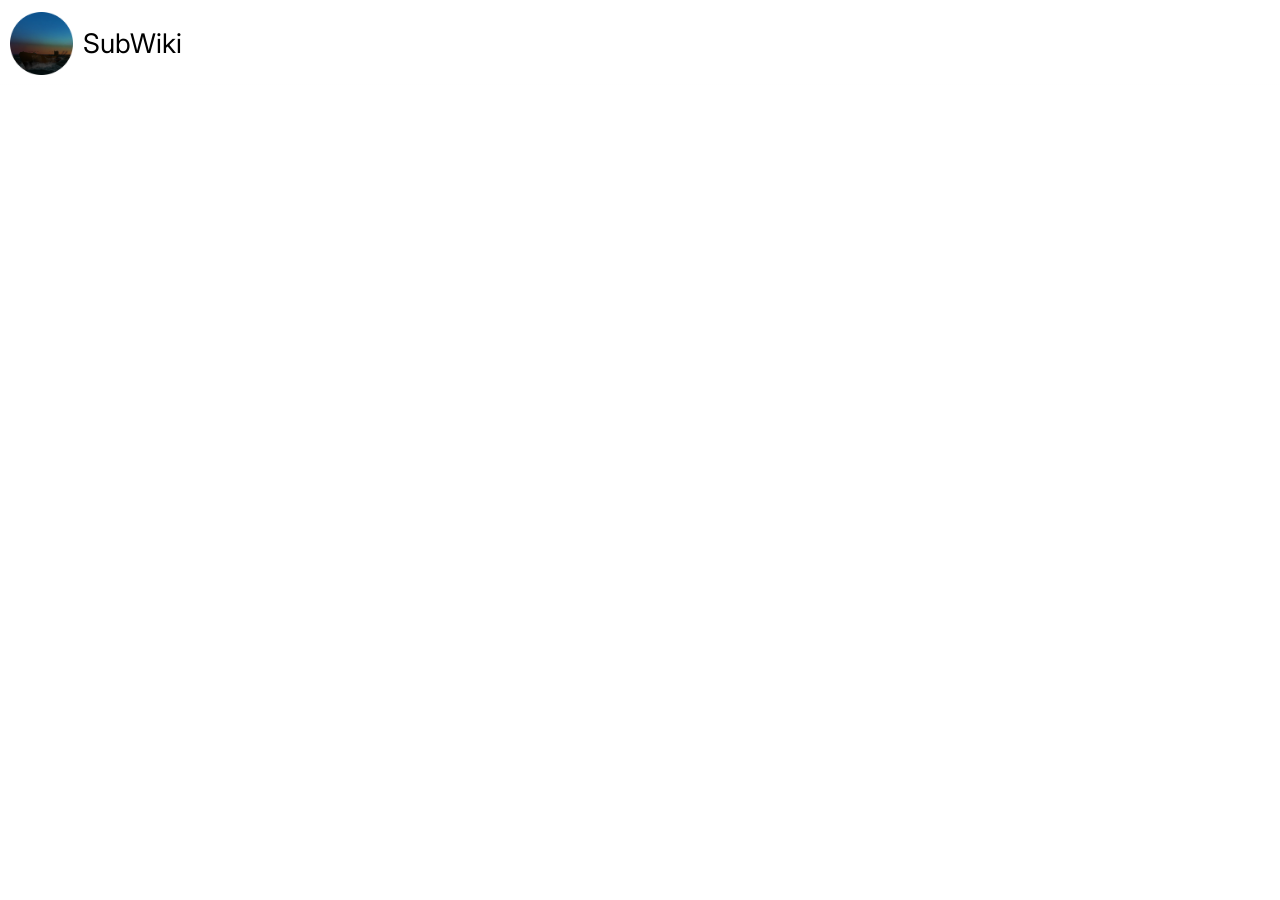
==== commit 4810da7e: "update" ====
--- a/index.html
+++ b/index.html
@@ -1,4 +1,3 @@
-<<<<<<< HEAD
 <!doctype html>
 <html lang="de">
   <head>
@@ -50,4 +49,5 @@
       Bilder auf dieser Webseite sind Public Domain und meistens von Wikipedia
     </p>
   </body>
-</html>+</html>
+
